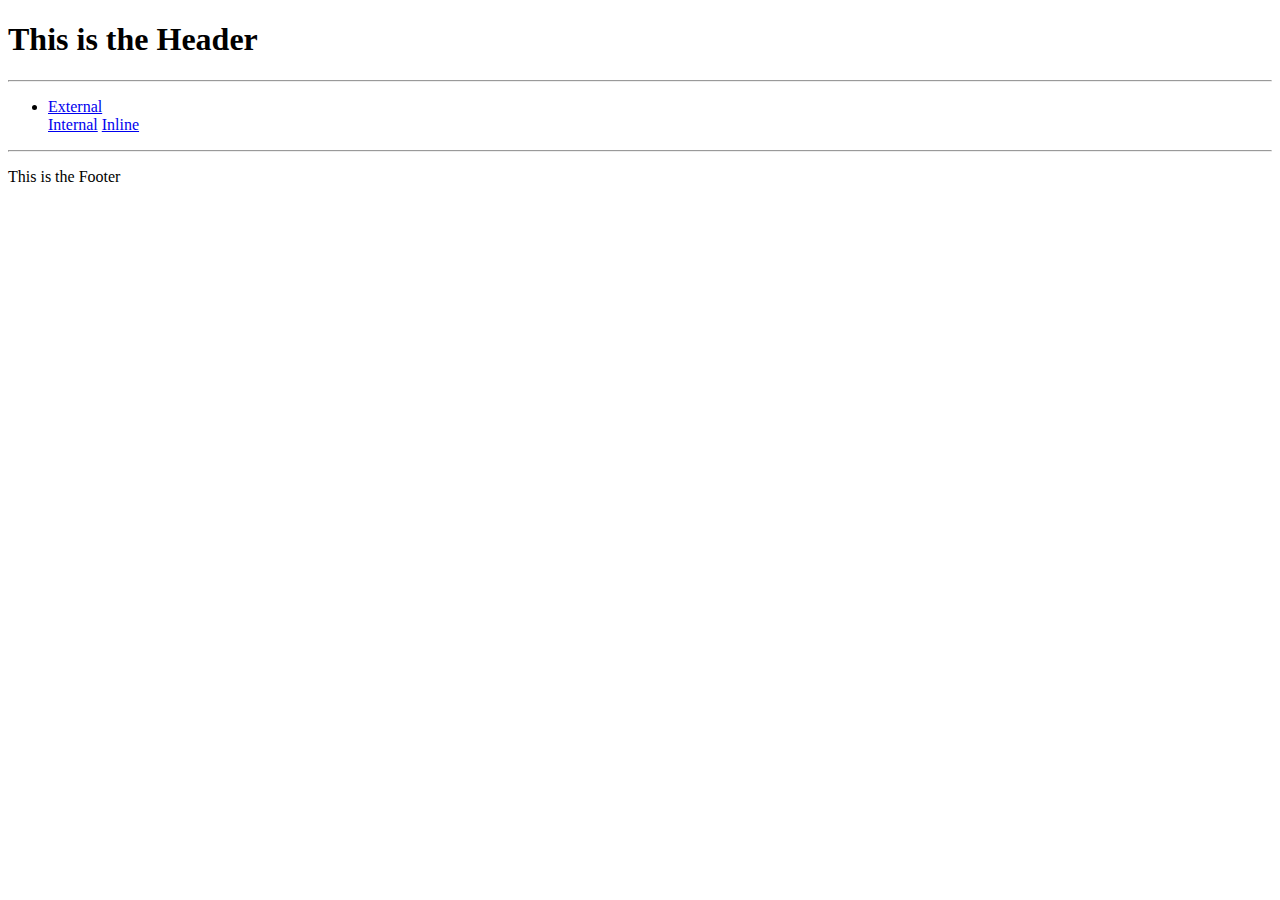
==== index.html @ 46c384ba "Update index.html" ====
<!DOCTYPE html>
<html lang="en">
<head>
    <meta charset="UTF-8">
    <meta name="viewport" content="width=device-width, initial-scale=1.0">
    <title>Changing styles</title>
</head>
<body>
    <header>
        <h1>This is the Header</h1>
        <hr/>
    </header>

    <main>
        <ul>
            <li><a href="./external.html">External</a></li>
            <il><a href="./internal.html">Internal</a></il>
            <il><a href="./inline.html">Inline</a></il>
        </ul>
        <hr>
    </main>

    <footer>
        <p>This is the Footer</p>
    </footer>
</body>
</html>
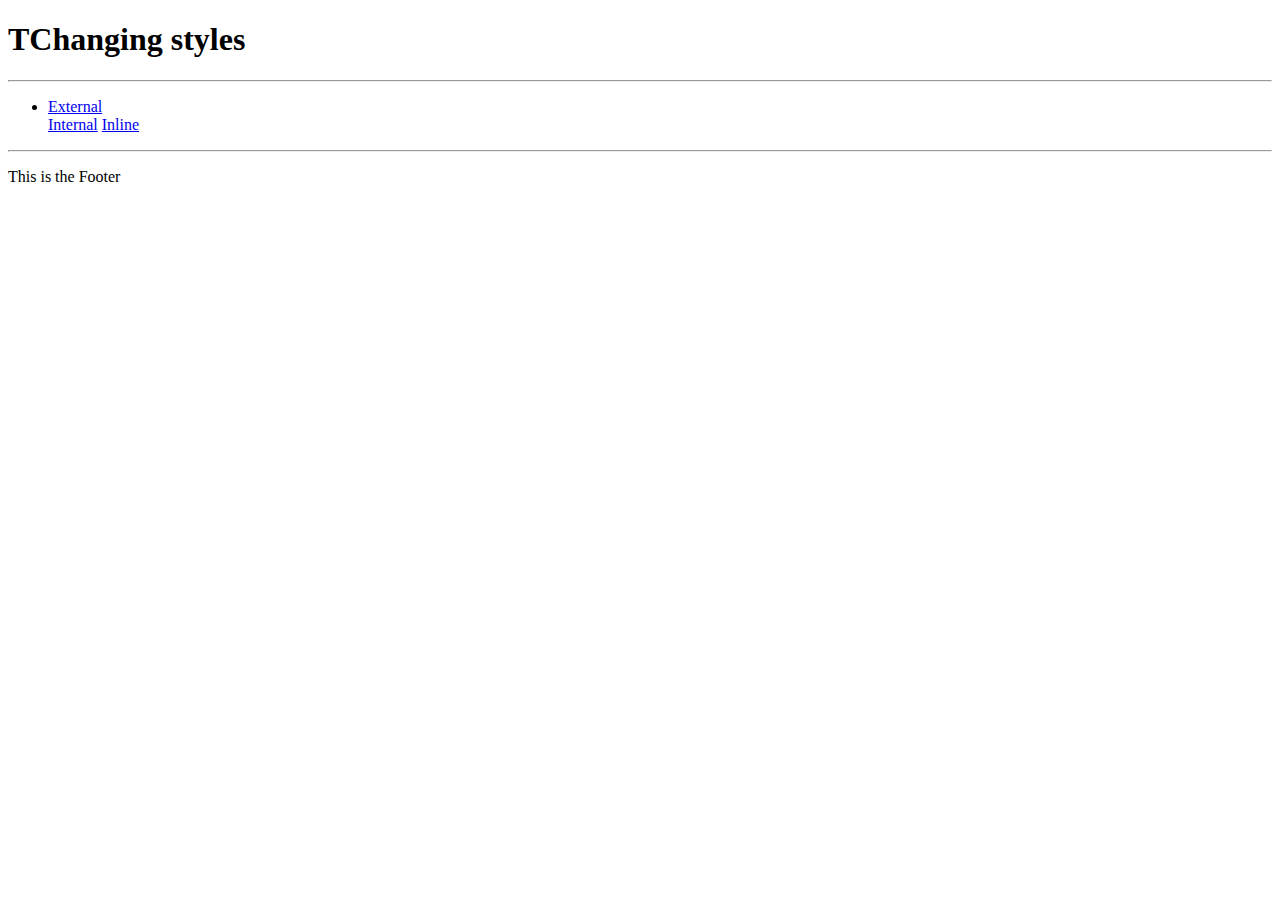
==== commit 47137a0d: "Update index.html" ====
--- a/index.html
+++ b/index.html
@@ -7,7 +7,7 @@
 </head>
 <body>
     <header>
-        <h1>This is the Header</h1>
+        <h1>TChanging styles</h1>
         <hr/>
     </header>
 
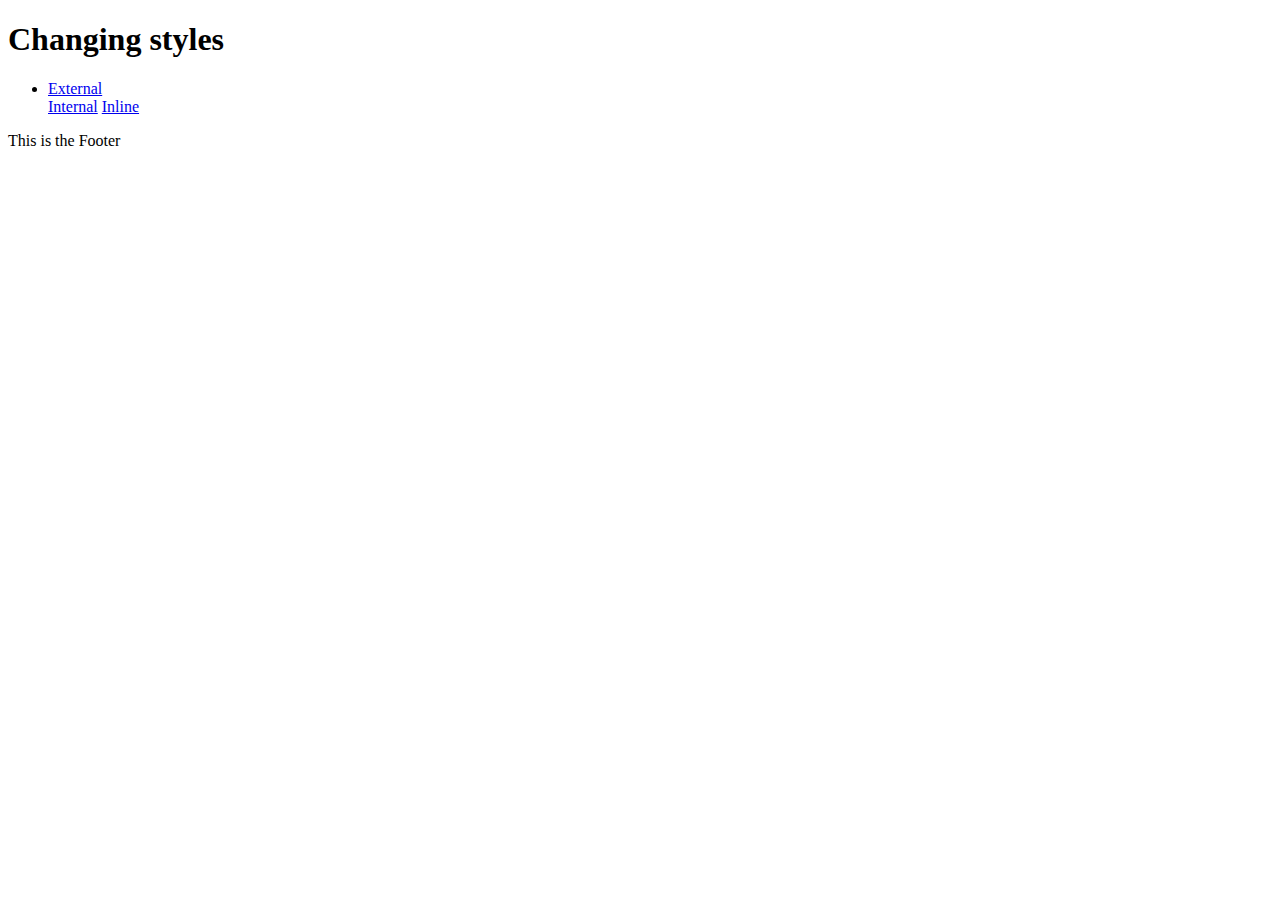
==== commit 3aeab15d: "Update index.html" ====
--- a/index.html
+++ b/index.html
@@ -7,8 +7,7 @@
 </head>
 <body>
     <header>
-        <h1>TChanging styles</h1>
-        <hr/>
+        <h1>Changing styles</h1>
     </header>
 
     <main>
@@ -17,7 +16,6 @@
             <il><a href="./internal.html">Internal</a></il>
             <il><a href="./inline.html">Inline</a></il>
         </ul>
-        <hr>
     </main>
 
     <footer>
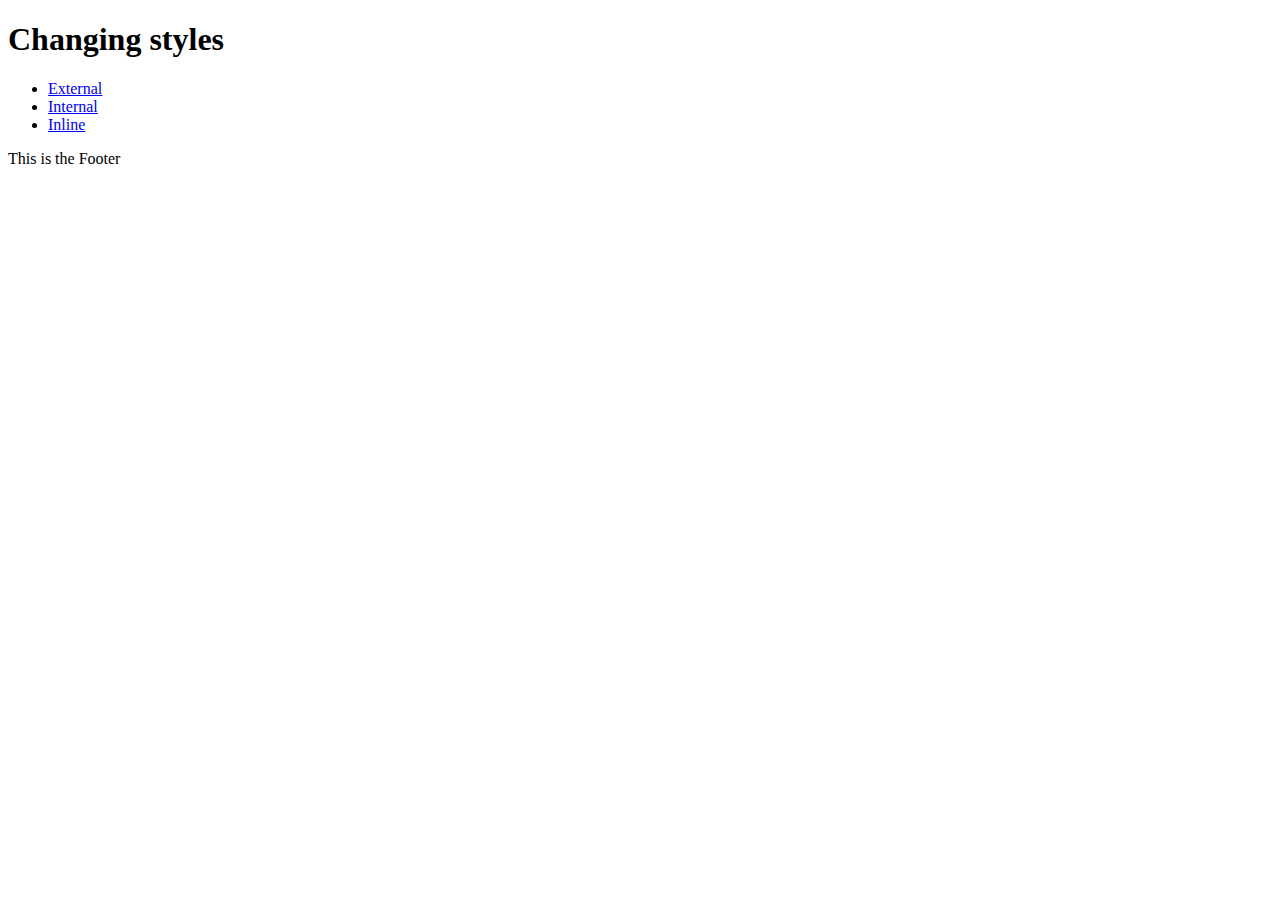
==== commit 24f482ac: "Update index.html" ====
--- a/index.html
+++ b/index.html
@@ -13,8 +13,8 @@
     <main>
         <ul>
             <li><a href="./external.html">External</a></li>
-            <il><a href="./internal.html">Internal</a></il>
-            <il><a href="./inline.html">Inline</a></il>
+            <li><a href="./internal.html">Internal</a></li>
+            <li><a href="./inline.html">Inline</a></li>
         </ul>
     </main>
 
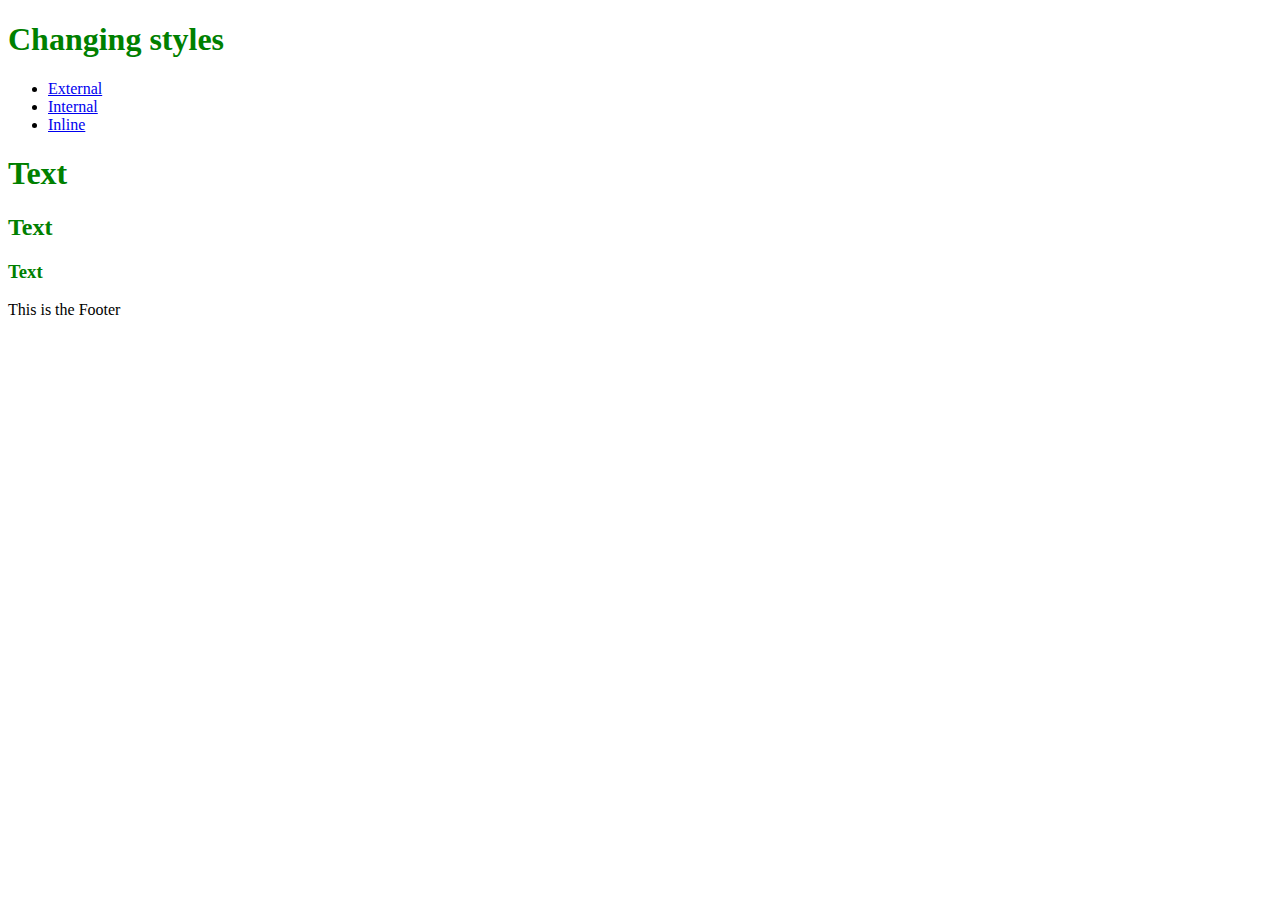
==== commit 00d950dd: "Update index.html" ====
--- a/index.html
+++ b/index.html
@@ -4,6 +4,7 @@
     <meta charset="UTF-8">
     <meta name="viewport" content="width=device-width, initial-scale=1.0">
     <title>Changing styles</title>
+    <link rel="stylesheet" href="./styles.css" />
 </head>
 <body>
     <header>
@@ -16,6 +17,9 @@
             <li><a href="./internal.html">Internal</a></li>
             <li><a href="./inline.html">Inline</a></li>
         </ul>
+        <h1>Text</h1>
+        <h2>Text</h2>
+        <h3>Text</h3>
     </main>
 
     <footer>
--- a/styles.css
+++ b/styles.css
@@ -0,0 +1,9 @@
+h1{
+  color:green;
+}
+h2{
+  color:green;
+}
+h3{
+  color:green;
+}
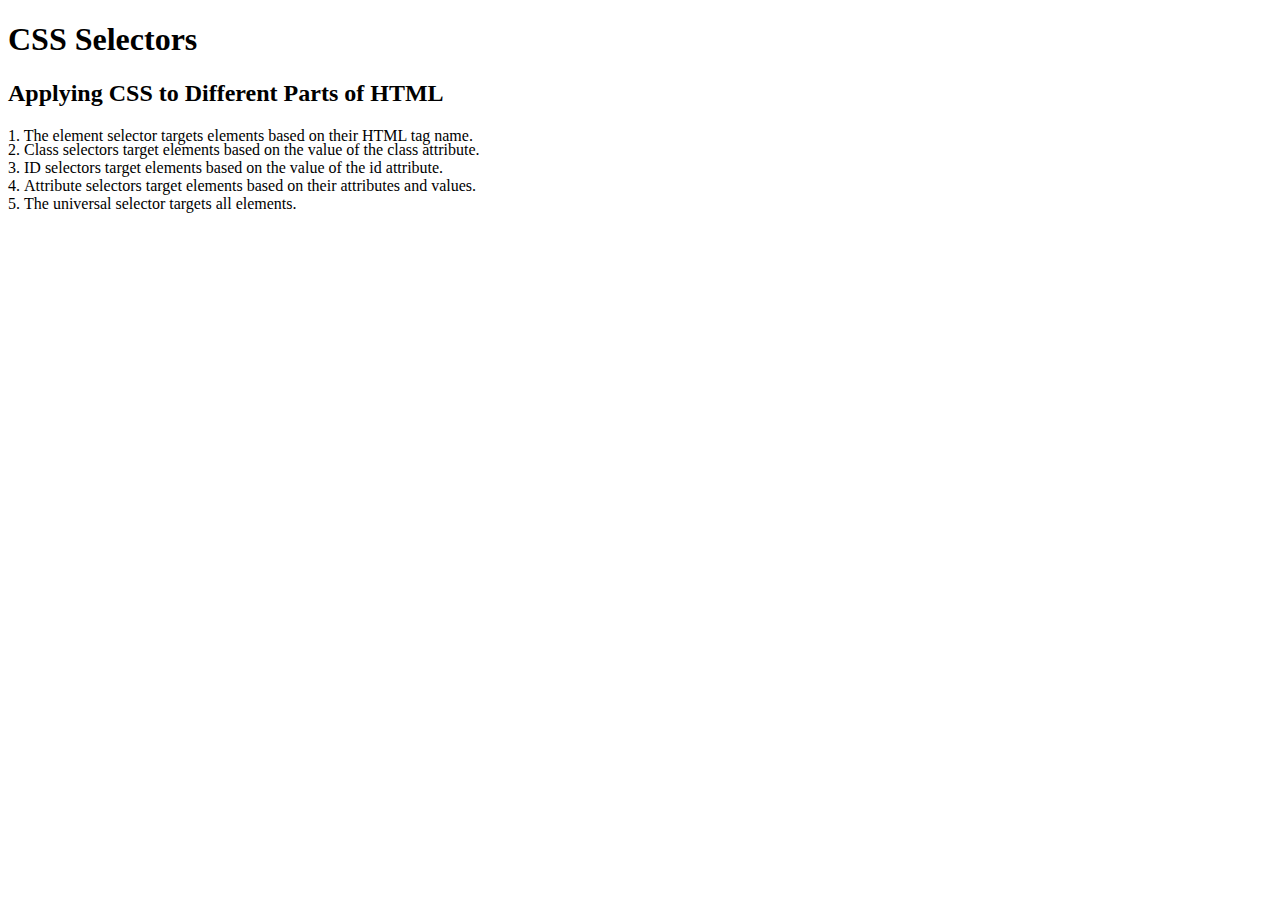
==== commit 0365e28b: "Add files via upload" ====
--- a/index.html
+++ b/index.html
@@ -1,29 +1,32 @@
-<!DOCTYPE html>
-<html lang="en">
-<head>
-    <meta charset="UTF-8">
-    <meta name="viewport" content="width=device-width, initial-scale=1.0">
-    <title>Changing styles</title>
-    <link rel="stylesheet" href="./styles.css" />
-</head>
-<body>
-    <header>
-        <h1>Changing styles</h1>
-    </header>
-
-    <main>
-        <ul>
-            <li><a href="./external.html">External</a></li>
-            <li><a href="./internal.html">Internal</a></li>
-            <li><a href="./inline.html">Inline</a></li>
-        </ul>
-        <h1>Text</h1>
-        <h2>Text</h2>
-        <h3>Text</h3>
-    </main>
-
-    <footer>
-        <p>This is the Footer</p>
-    </footer>
-</body>
-</html>
+<!DOCTYPE html>
+<html lang="en">
+
+<head>
+  <meta charset="UTF-8">
+  <title>CSS Selectors</title>
+  <link rel="stylesheet" href="./style.css" />
+</head>
+
+<body>
+  <h1>CSS Selectors</h1>
+  <h2>Applying CSS to Different Parts of HTML</h2>
+  <!-- TODO 1: Set the CSS for all paragraph tags to "color: red" -->
+  <p class="note">1. The element selector targets elements based on their HTML tag name.</p>
+
+  <ol>
+    <!-- TODO 2: Set the CSS for all elements with a class of "note" to "font-size: 20px" -->
+    <li class="note" value="2">Class selectors target elements based on the value of the class attribute.</li>
+
+    <!-- TODO 3: Set the CSS for the element with an id of "id-selector-demo" to "color: green" -->
+    <li class="note" id="id-selector-demo" value="3">ID selectors target elements based on the value of the id
+      attribute.</li>
+
+    <!-- TODO 4: Set the CSS for the li elements that have the "value" attribute set to "4" to have "color: blue" -->
+    <li class="note" value="4">Attribute selectors target elements based on their attributes and values.</li>
+
+    <!-- TODO 5: Set all elements to have "text-align: center" -->
+    <li class="note" value="5">The universal selector targets all elements.</li>
+  </ol>
+</body>
+
+</html>--- a/style.css
+++ b/style.css
@@ -0,0 +1,7 @@
+ol {
+  margin-left: -40px;
+  margin-top: -20px;
+  list-style-position: inside;
+}
+
+/* Write your CSS below, don't change the rules above. */
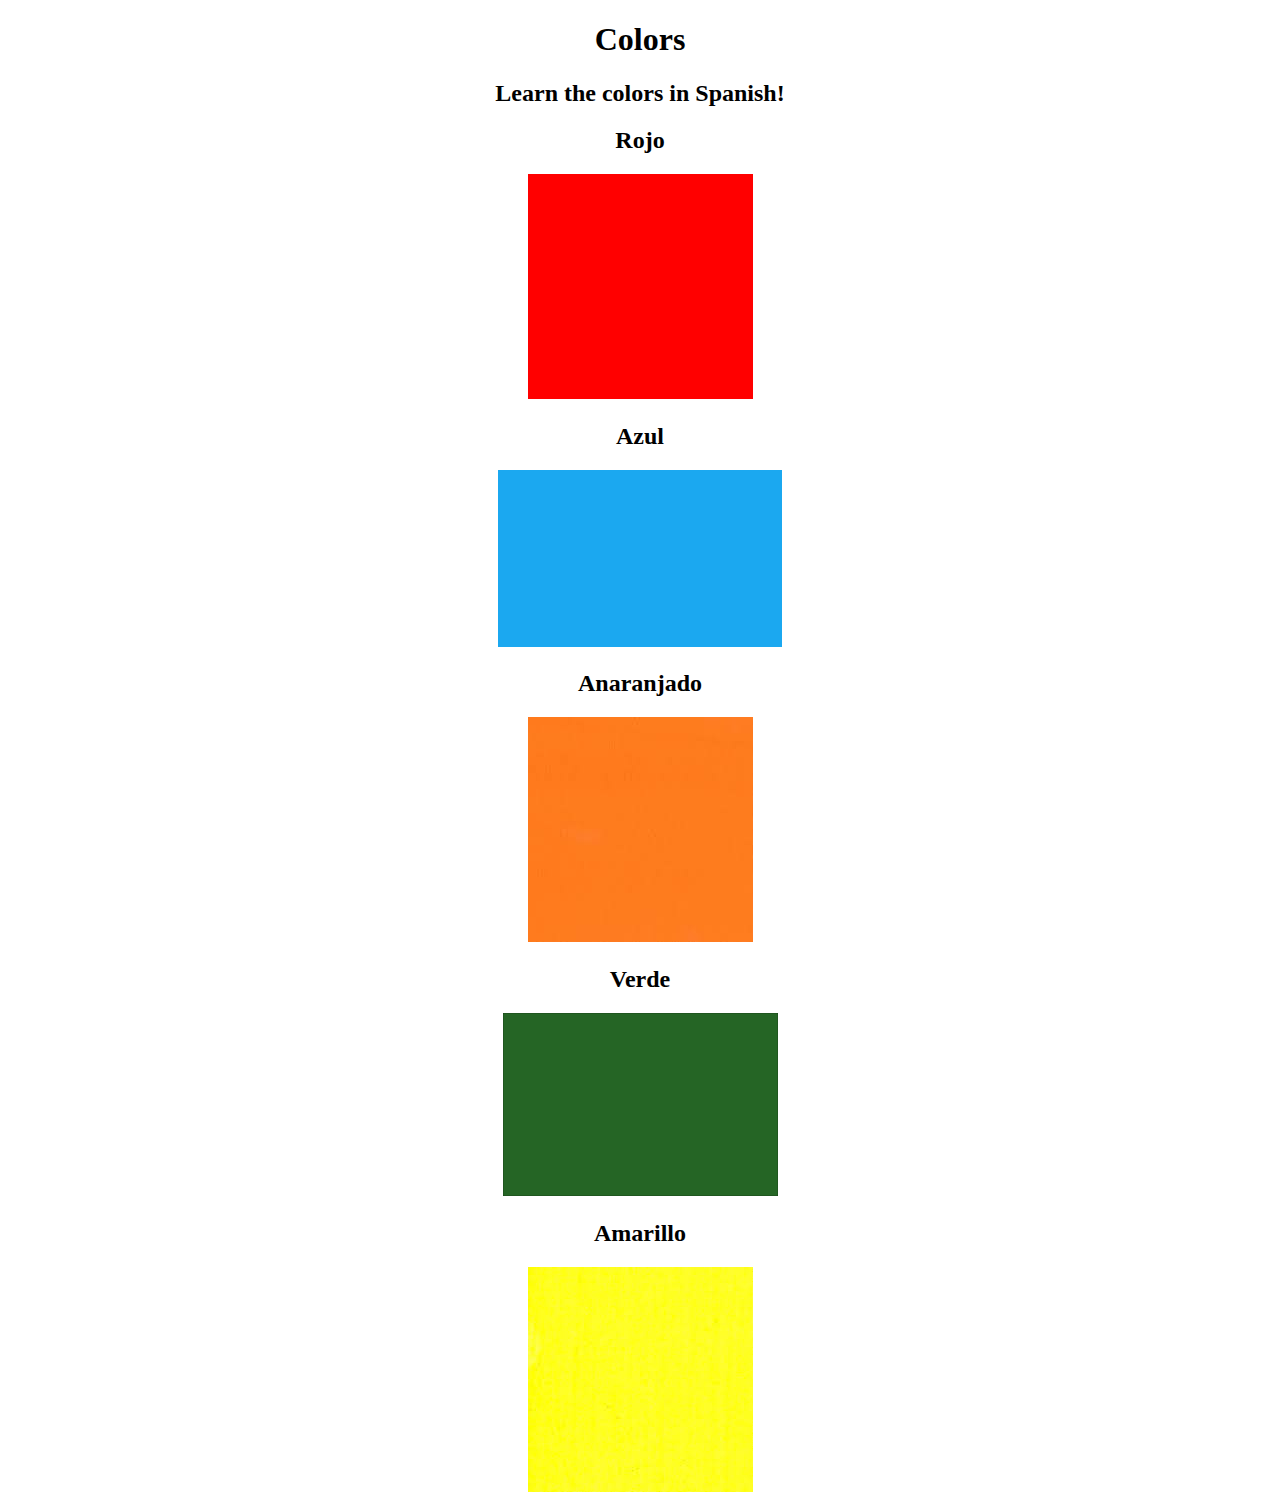
==== commit eaf583ba: "Add files via upload" ====
--- a/index.html
+++ b/index.html
@@ -3,30 +3,42 @@
 
 <head>
   <meta charset="UTF-8">
-  <title>CSS Selectors</title>
+  <title>Spanish Vocabulary</title>
   <link rel="stylesheet" href="./style.css" />
 </head>
 
 <body>
-  <h1>CSS Selectors</h1>
-  <h2>Applying CSS to Different Parts of HTML</h2>
-  <!-- TODO 1: Set the CSS for all paragraph tags to "color: red" -->
-  <p class="note">1. The element selector targets elements based on their HTML tag name.</p>
+  <h1>Colors</h1>
+  <h2>Learn the colors in Spanish!</h2>
+  <h2 class="color-title" id="red">Rojo</h2>
+  <img class="color" src="./assets/images/red.png" alt="red" />
 
-  <ol>
-    <!-- TODO 2: Set the CSS for all elements with a class of "note" to "font-size: 20px" -->
-    <li class="note" value="2">Class selectors target elements based on the value of the class attribute.</li>
+  <h2 class="color-title" id="blue">Azul</h2>
+  <img src="./assets/images/blue.png" alt="blue" />
 
-    <!-- TODO 3: Set the CSS for the element with an id of "id-selector-demo" to "color: green" -->
-    <li class="note" id="id-selector-demo" value="3">ID selectors target elements based on the value of the id
-      attribute.</li>
+  <h2 class="color-title" id="orange">Anaranjado</h2>
+  <img src="./assets/images/orange.png" alt="orange" />
 
-    <!-- TODO 4: Set the CSS for the li elements that have the "value" attribute set to "4" to have "color: blue" -->
-    <li class="note" value="4">Attribute selectors target elements based on their attributes and values.</li>
+  <h2 class="color-title" id="green">Verde</h2>
+  <img src="./assets/images/green.png" alt="green" />
 
-    <!-- TODO 5: Set all elements to have "text-align: center" -->
-    <li class="note" value="5">The universal selector targets all elements.</li>
-  </ol>
+  <h2 class="color-title" id="yellow">Amarillo</h2>
+  <img src="./assets/images/yellow.png" alt="yellow" />
 </body>
 
-</html>+</html>
+
+<!-- 
+TODOs
+IMPORTANT: You should not need to make ANY CHANGES to index.html
+All code should be written in your CSS file.
+
+1. Create a CSS file and incorporate it as an external stylesheet.
+2. Use CSS to style each of the color titles to meaning. 
+Hint: Use the id to help if you don't know the words in spanish.
+3. Use CSS to change all the color titles to have "font-weight: normal;"
+4. Use CSS (not HTML) to make all the images 200px heigh and 200px wide. 
+Hint: 
+https://developer.mozilla.org/en-US/docs/Web/CSS/height
+https://developer.mozilla.org/en-US/docs/Web/CSS/width
+-->--- a/style.css
+++ b/style.css
@@ -3,5 +3,19 @@
   margin-top: -20px;
   list-style-position: inside;
 }
-
+p {
+  color:red;
+}
+.note{
+  font-size:20px;
+}
+#id-selector-demo {
+  color: green;
+}
+li[value="4"] {
+  color:blue;
+}
+*{
+  text-align:center;
+}
 /* Write your CSS below, don't change the rules above. */
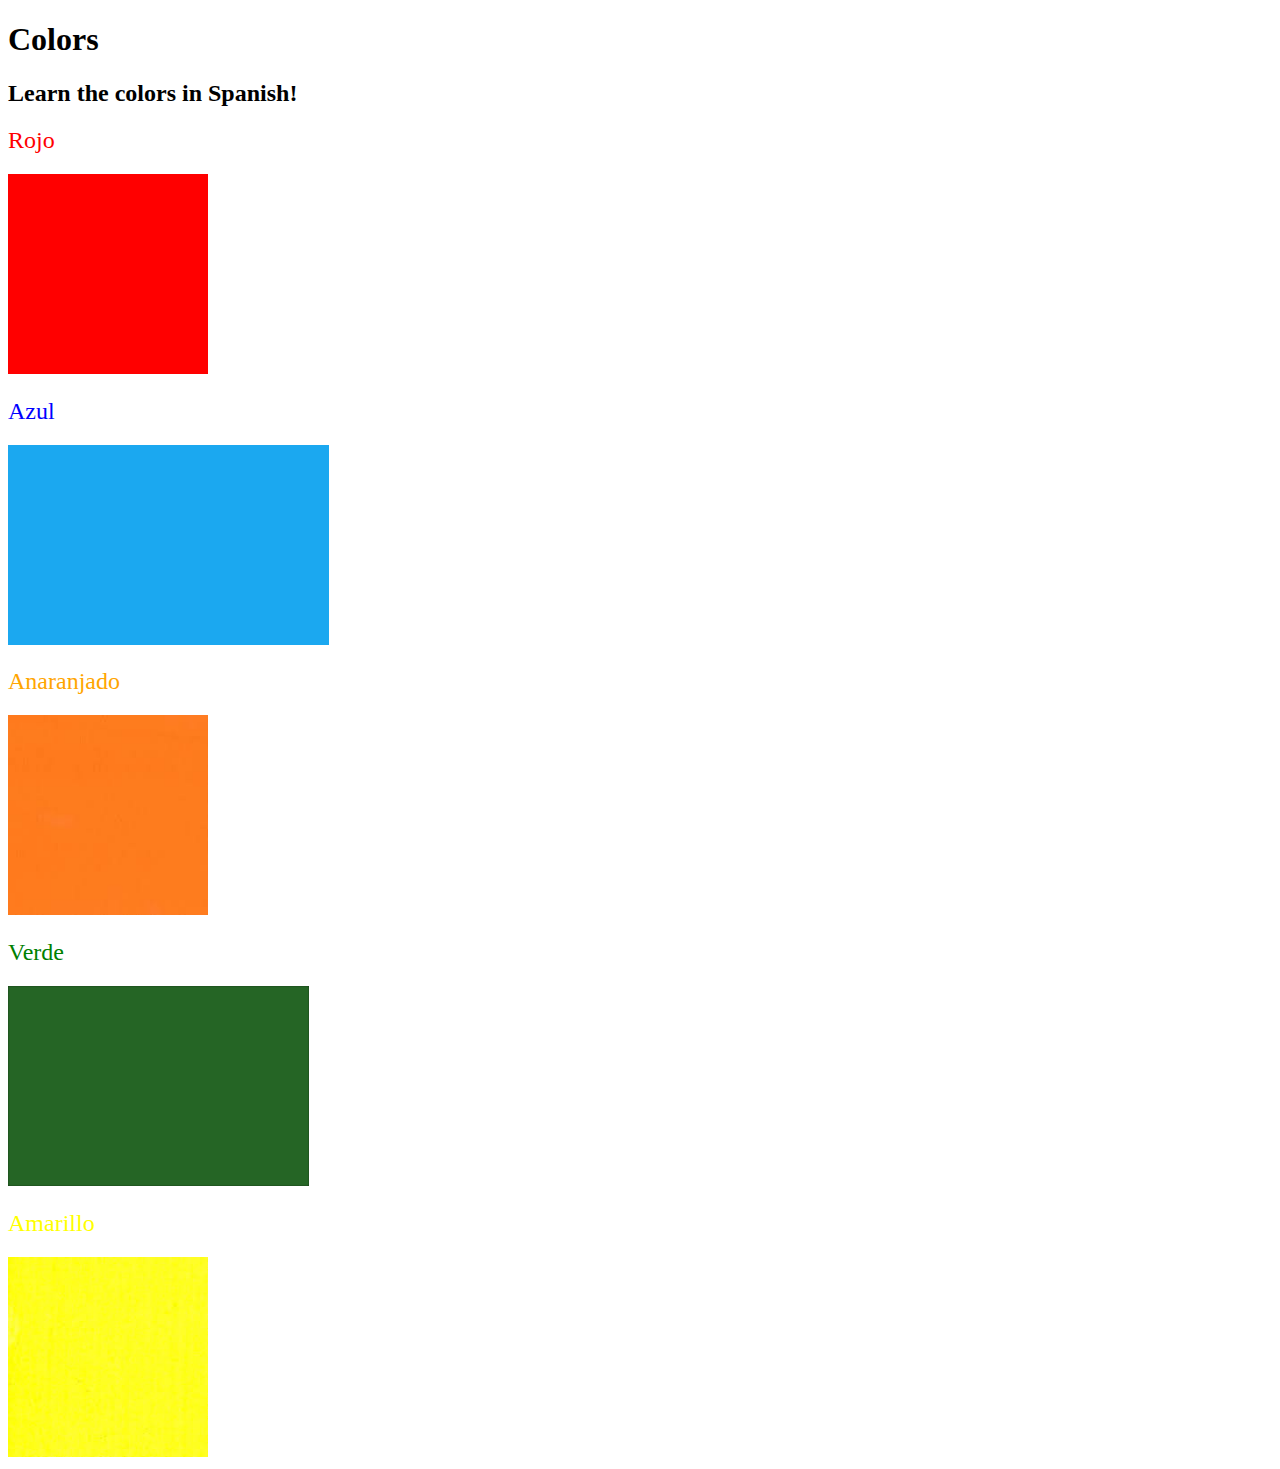
==== commit c3905ed8: "Update index.html" ====
--- a/index.html
+++ b/index.html
@@ -4,7 +4,7 @@
 <head>
   <meta charset="UTF-8">
   <title>Spanish Vocabulary</title>
-  <link rel="stylesheet" href="./style.css" />
+  <link rel="stylesheet" href="./style2.css" />
 </head>
 
 <body>
@@ -41,4 +41,4 @@
 Hint: 
 https://developer.mozilla.org/en-US/docs/Web/CSS/height
 https://developer.mozilla.org/en-US/docs/Web/CSS/width
--->+-->
--- a/style2.css
+++ b/style2.css
@@ -0,0 +1,24 @@
+*{
+  align:left;
+}
+.color-title {
+  font-weight: normal;
+}
+img {
+  height: 200px;
+}
+#red {
+  color:red;
+}
+#blue {
+  color:blue;
+}
+#orange {
+  color:orange;
+}
+#green {
+  color:green;
+}
+#yellow {
+  color:yellow;
+}
